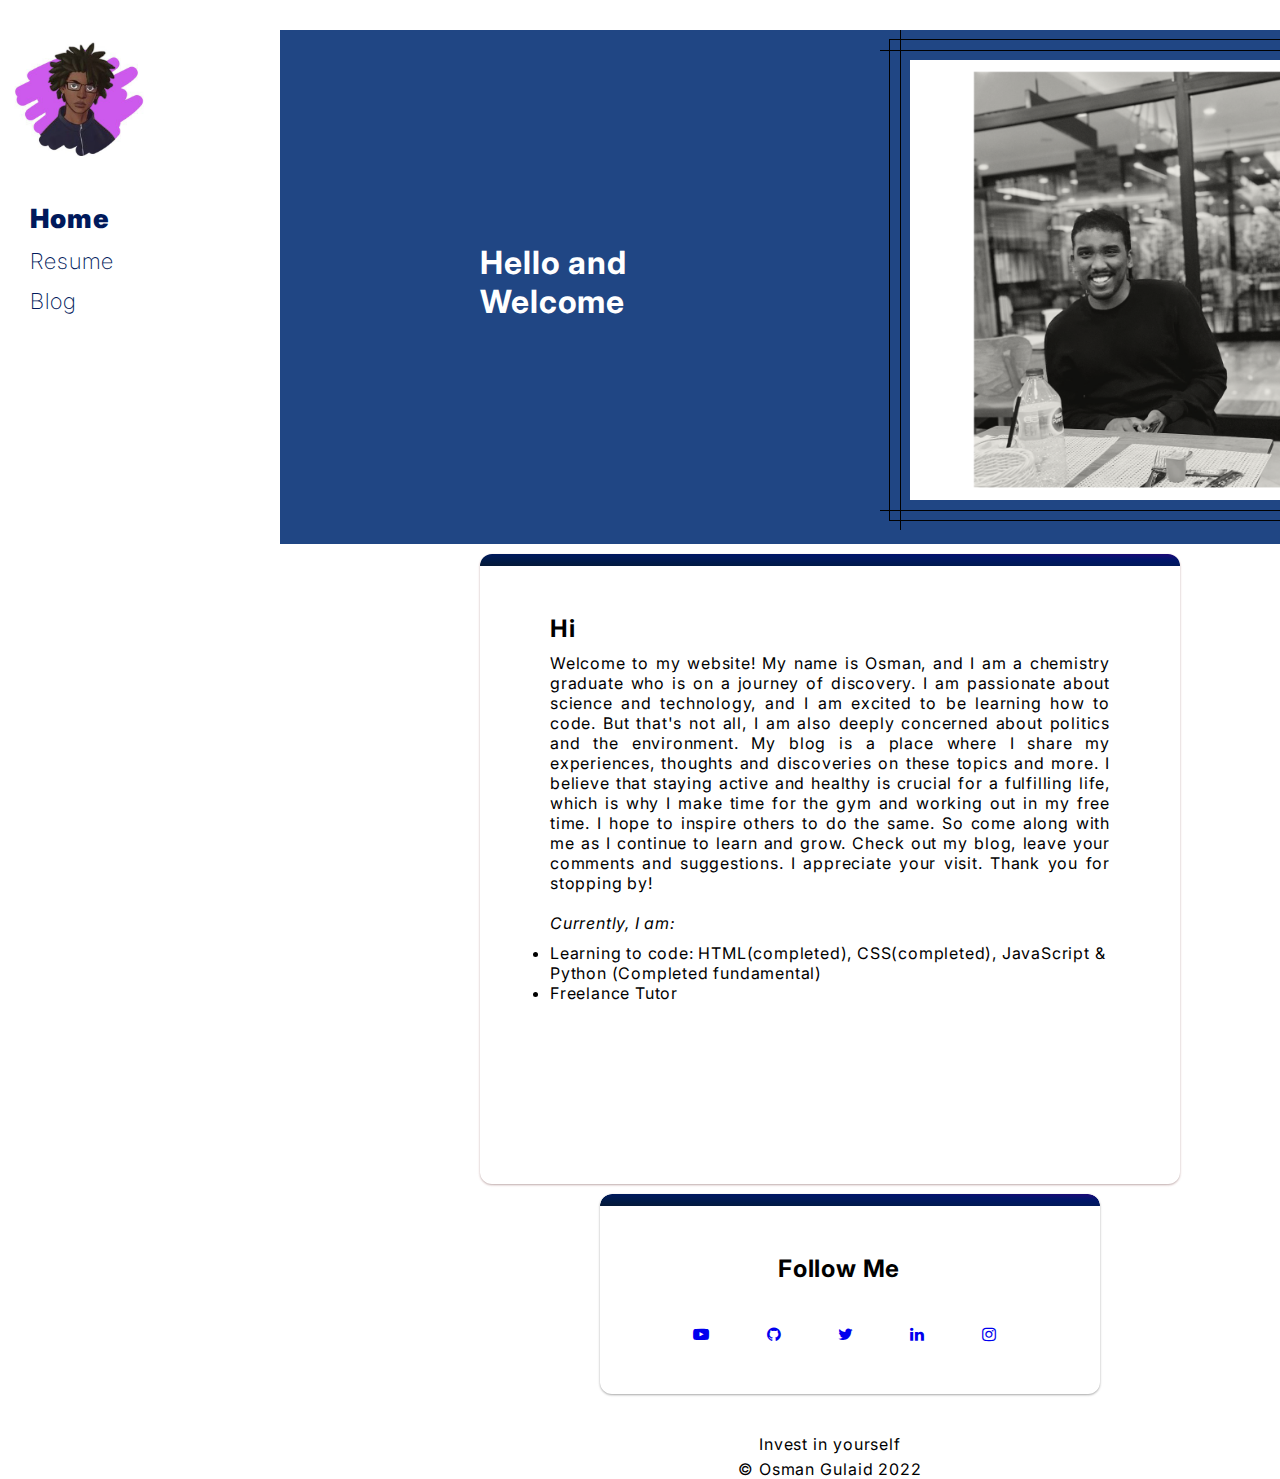
==== index.html @ c2b012fd "Update index.html" ====
<!DOCTYPE html>
<html lang="en">

<head>
  <meta charset="UTF-8">
  <meta http-equiv="X-UA-Compatible" content="IE=edge">
  <meta name="viewport" content="width=device-width, initial-scale=1.0">
  <title>Osman Gulaid</title>
  <link rel="stylesheet" href="Website.css">
  <link rel="preconnect" href="https://fonts.googleapis.com">
  <link rel="preconnect" href="https://fonts.gstatic.com" crossorigin>
  <link rel="preconnect" href="https://fonts.googleapis.com">
  <link rel="preconnect" href="https://fonts.gstatic.com" crossorigin>
  <link rel="preconnect" href="https://fonts.googleapis.com">
  <link rel="preconnect" href="https://fonts.gstatic.com" crossorigin>
  <link href="https://fonts.googleapis.com/css2?family=Indie+Flower&display=swap" rel="stylesheet">
</head>


<body>

  <body>
    <section class="Sidebar">
      <div class="ImgBoarder">
  <div class="K"><a href="index.html"><img src="KMe.jpg" alt="" class="Ime"></a> </div>
      </div>
      <div class="HRB">
        <div class="Sidebarlink"><a href="index.html"><span class="n1">Home</span> </a> </div>
        <div class="Sidebarlink"><a href="resume.html"><span class="n2">Resume</span> </a> </div>
        <div class="Sidebarlink"><a href="blog.html"><span class="n3">Blog</span> </a> </div>
      </div>

    </section>
    <div class="contain">

      <div class="Top">
        <H1 class="HW">Hello and Welcome</H1>
        <div class="tme">
          <div class="me"><img src="me.png" class="mainimg" alt="">
          </div>
        </div>
      </div>





      <div class="Bottom">
        <article class="card border-gradient">
          <div class="BottomLeft">
            <div>
              <h2 class="Hi">Hi</h2>
            </div>
            <div>
              <div class="text1">
                <p class="Welcome">Welcome to my website! My name is Osman,
                  and I am a chemistry graduate who is on a journey of discovery.
                  I am passionate about science and technology, and I am excited to be learning how to code. But that's
                  not
                  all,
                  I am also deeply concerned about politics and the environment. My blog is a place where I share my
                  experiences,
                  thoughts and discoveries on these topics and more. I believe that staying active and healthy is
                  crucial
                  for a fulfilling life,
                  which is why I make time for the gym and working out in my free time. I hope to inspire others to do
                  the
                  same.
                  So come along with me as I continue to learn and grow. Check out my blog, leave your comments and
                  suggestions.
                  I appreciate your visit. Thank you for stopping by!</p>
              </div>
              <div>
                <i>Currently, I am:</i>
                <ul class="Currently">
                  <li class="ponits1">Learning to code: HTML(completed), CSS(completed), JavaScript & Python (Completed
                    fundamental)
                  </li>
                  <li class="ponits1">Freelance Tutor
                  </li>
                </ul>
              </div>
            </div>
          </div>
        </article>
        <article class="crds border-gradient">

          <div class="BottomRight">
            <h2 class="FM">Follow Me</h2>
            <div class=".media">
              <ul class="list-icons">
                <li>
                  <span class="fa-icon">
                    <a href="https://www.youtube.com/channel/UCWC6vLmBzRPI9_vvVHiqiug"><i
                        class="fa fa-youtube-play"></i></a>
                  </span>
                </li>
                <li>
                  <span class="fa-icon">
                    <a href="https://github.com/Oszzy"><i class="fa fa-github"></i></a>
                  </span>
                </li>
                <li>
                  <span class="fa-icon">
                    <a href="https://twitter.com/KOSMfit"><i class="fa fa-twitter"></i></a>
                  </span>
                </li>
                <li>
                  <span class="fa-icon">
                    <a href="https://www.linkedin.com/feed/"><i class="fa fa-linkedin"></i></a>
                  </span>
                </li>
                <li>
                  <span class="fa-icon">
                    <a href="https://www.instagram.com/kosmfit/"><i class="fa fa-instagram"></i></a>
                  </span>
                </li>
              </ul>
            </div>


          </div>
        </article>
      </div>



      <div class="Last1">Invest in yourself</div>
      <div class="Last2">© Osman Gulaid 2022</div>

    </div>

  </body>

</html>
---- Website.css ----
@import url('https://fonts.googleapis.com/css2?family=Inter&display=swap');
@import url(https://maxcdn.bootstrapcdn.com/font-awesome/4.7.0/css/font-awesome.min.css);

html {
  -ms-text-size-adjust: 100%;
  -webkit-text-size-adjust: 100%
}

.contain {
  margin-top: 30px;

  margin-left: 280px;
  width: 100%;
  contain: content;
  padding-right: 400px;
}

body {
  margin: 0;
  font-weight: none;
  font-family: 'Inter', sans-serif;
  letter-spacing: 0.8px;

  width: 100%;
  height: 100%;
  min-width: 1500px;

  letter-spacing: 0.9px;
}

.Sidebar {
  background-color: white;
  width: 175px;
  font-family: 'Inter', sans-serif;
  height: 1000px;
  position: fixed;
  left: 0px;
  top: 0;
  contain: content;
  z-index: 99;


  min-width: 130px;
}

.SidebarContainer {
  height: 100%;

}

.HRB {
  display: flex;
  flex-direction: column;
  justify-content: space-evenly;
  height: 130px;
  margin-top: 8px;
  width: 100%;
  padding-left: 30px;


}

.K {
  width: 140px;
  height: 140px;
  contain: content;

}

.Ime {
  width: 140px;
  border-radius: 50%;
}


.ImgBoarder {
  width: 100%;
  height: 150px;
  padding-left: 5%;
  margin-top: 30px;
}



.n1 {
  color: #00195b;
  font-weight: 900;
  font-size: larger;
}

.n2,
.n3 {
  font-weight: 200;
  color: #00195b;
}

.Sidebarlink {
  padding-top: 10px;

  font-size: 22px;
  font-weight: 600;
}



a:hover {

  color: #0e377aec;
  opacity: 0.8;
}

a:active {
  opacity: 0.7;
}

li,
span,
a {


  text-decoration: none;


}

.Top {
  display: flex !important;
  flex-direction: row;

  justify-content: center;
  align-items: center;
  padding-bottom: 10px;
  background-color: #0e377aec;
}

.HW {
  color: white;
  padding-left: 200px;

}

.tme {
  padding-left: 170px;
}


.list-icons li {
  display: inline-block;
  padding-top: 0px;
  padding-right: 10px;
  color: #666666;
}

.mainimg {
  width: 500px;
  --s: 10px;
  padding: var(--s);
  border: calc(2*var(--s)) solid #0000;
  outline: 1px solid #000;
  outline-offset: calc(-1*var(--s));
  background: conic-gradient(from 90deg at 1px 1px, #0000 25%, #000 0);
}


.left {
  contain: content;
  margin-top: 50px;


}



.Bottom {
  display: flex;
  justify-content: center;
  letter-spacing: 0.8px;
  font-weight: none;
  flex-wrap: wrap;

  width: 100%;
  contain: content;

  padding-top: 10px;
}

.BottomLeft {

  contain: content;
  height: 100%;
  width: 700px;
  max-width: 700px;
  margin-right: 90px;
  border-width: 10px;
  padding-right: 70px;
  padding-left: 70px;
  padding-top: 20px;
  padding-bottom: 20px;


}

.Hi {
  margin-bottom: 10px;
}

.Welcome {
  margin-bottom: 20px;
}

.Currently {
  margin-top: 10px;
}

.text1 {
  text-align: justify
}

.BottomRight {
  position: relative;
  vertical-align: middle;
  justify-content: center;
  vertical-align: middle;
  background-color: transparent;
  border-width: 10px;
  padding-right: 70px;
  padding-left: 70px;
  padding-top: 20px;
  padding-bottom: 20px;

  height: 200px;

}

:root {
  --radius: 12px;
  --primary-color: #009d71;
  --secondary-color: #4d1c61;
}



.crds {
  margin-bottom: 20px;
  padding-top: 40px;
  margin-left: 40px;
  width: 500px;
  height: 200px;
  background-color: white;
  box-shadow: rgba(0, 0, 0, 0.12) 0px 1px 3px, rgba(0, 0, 0, 0.24) 0px 1px 2px;
  contain: content;
}

.card {
  color: black;
  padding-top: 40px;
  margin-bottom: 10px;
  width: 700px;
  height: 630px;
  background-color: white;
  box-shadow: rgba(216, 33, 33, 0.12) 0px 1px 3px, rgba(0, 0, 0, 0.24) 0px 1px 2px;
}

.border-gradient {
  position: relative;
  border-radius: var(--radius);
}

.border-gradient:before {
  content: "";
  position: absolute;
  top: 0;
  right: 0;
  width: 100%;
  height: var(--radius);
  border-radius: var(--radius) var(--radius) 0 0;
  background-image: linear-gradient(to right top, #051937, #001a49, #00195b, #00156b, #1d0978);
}

.media {
  display: flex;
  flex-direction: row;
}

.list-icons {
  display: flex;
  flex-direction: row;
  padding: 0%;
  justify-content: space-around;
}

.fa-icon {
  list-style: none;
}

.Last1 {
  margin-top: 20px;
  width: 100%;
  display: flex;
  flex-direction: row;
  justify-content: center;
  background-color: white;
  padding-bottom: 5px;

}

.Last2 {
  width: 100%;
  display: flex;
  flex-direction: row;
  justify-content: center;
  background-color: white;



}

.FM {
  padding-left: 30%;
  width: 100%;
  height: 70px;
}

.BottomLeft div p li {
  font-family: Roboto;
  font-size: 16px;
  color: black;

}

* {
  margin: 0;
  padding: 0;
  box-sizing: border-box;
}
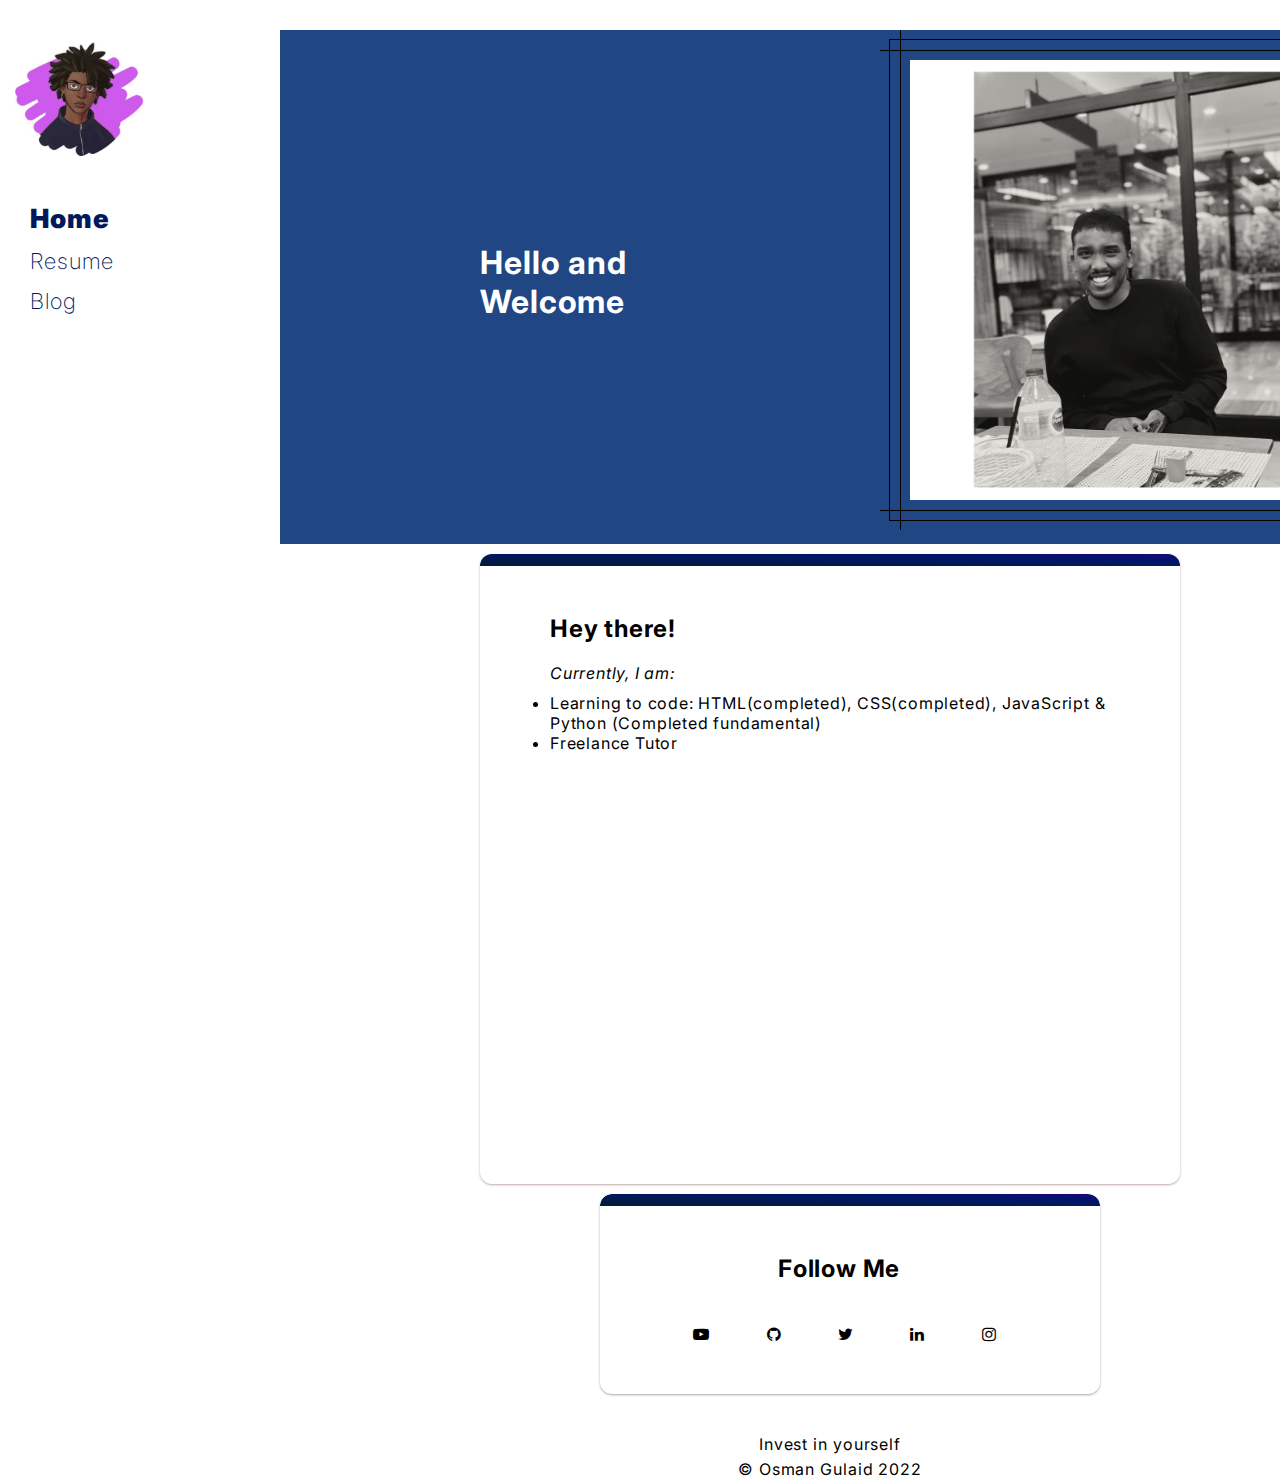
==== commit 0e5f16a3: "Update index.html" ====
--- a/index.html
+++ b/index.html
@@ -49,26 +49,11 @@
         <article class="card border-gradient">
           <div class="BottomLeft">
             <div>
-              <h2 class="Hi">Hi</h2>
+              <h2 class="Hi">Hey there!</h2>
             </div>
             <div>
               <div class="text1">
-                <p class="Welcome">Welcome to my website! My name is Osman,
-                  and I am a chemistry graduate who is on a journey of discovery.
-                  I am passionate about science and technology, and I am excited to be learning how to code. But that's
-                  not
-                  all,
-                  I am also deeply concerned about politics and the environment. My blog is a place where I share my
-                  experiences,
-                  thoughts and discoveries on these topics and more. I believe that staying active and healthy is
-                  crucial
-                  for a fulfilling life,
-                  which is why I make time for the gym and working out in my free time. I hope to inspire others to do
-                  the
-                  same.
-                  So come along with me as I continue to learn and grow. Check out my blog, leave your comments and
-                  suggestions.
-                  I appreciate your visit. Thank you for stopping by!</p>
+                <p class="Welcome" My name is Osman Gulaid, and I'm a recent chemistry graduate who's diving headfirst into a thrilling adventure of exploration and discovery. I'm absolutely passionate about uncovering the mysteries of the world around us, and I'm constantly on the hunt for new opportunities to learn and grow. Right now, I'm totally focused on honing my coding skills because I'm convinced that technology is going to revolutionize both science and society.I'm also super into fitness and politics! To me, staying active and engaged is the key to living a fulfilling life. That's why I've started a blog where I can share my thoughts and experiences with others who are just as passionate about these things as I am. Follow along and let's explore together!!</p>
               </div>
               <div>
                 <i>Currently, I am:</i>
--- a/Website.css
+++ b/Website.css
@@ -76,7 +76,7 @@
 .ImgBoarder {
   width: 100%;
   height: 150px;
-  padding-left: 5%;
+  padding-left: 5%;  color: black;
   margin-top: 30px;
 }
 
@@ -116,7 +116,7 @@
 li,
 span,
 a {
-
+  color: black;
 
   text-decoration: none;
 
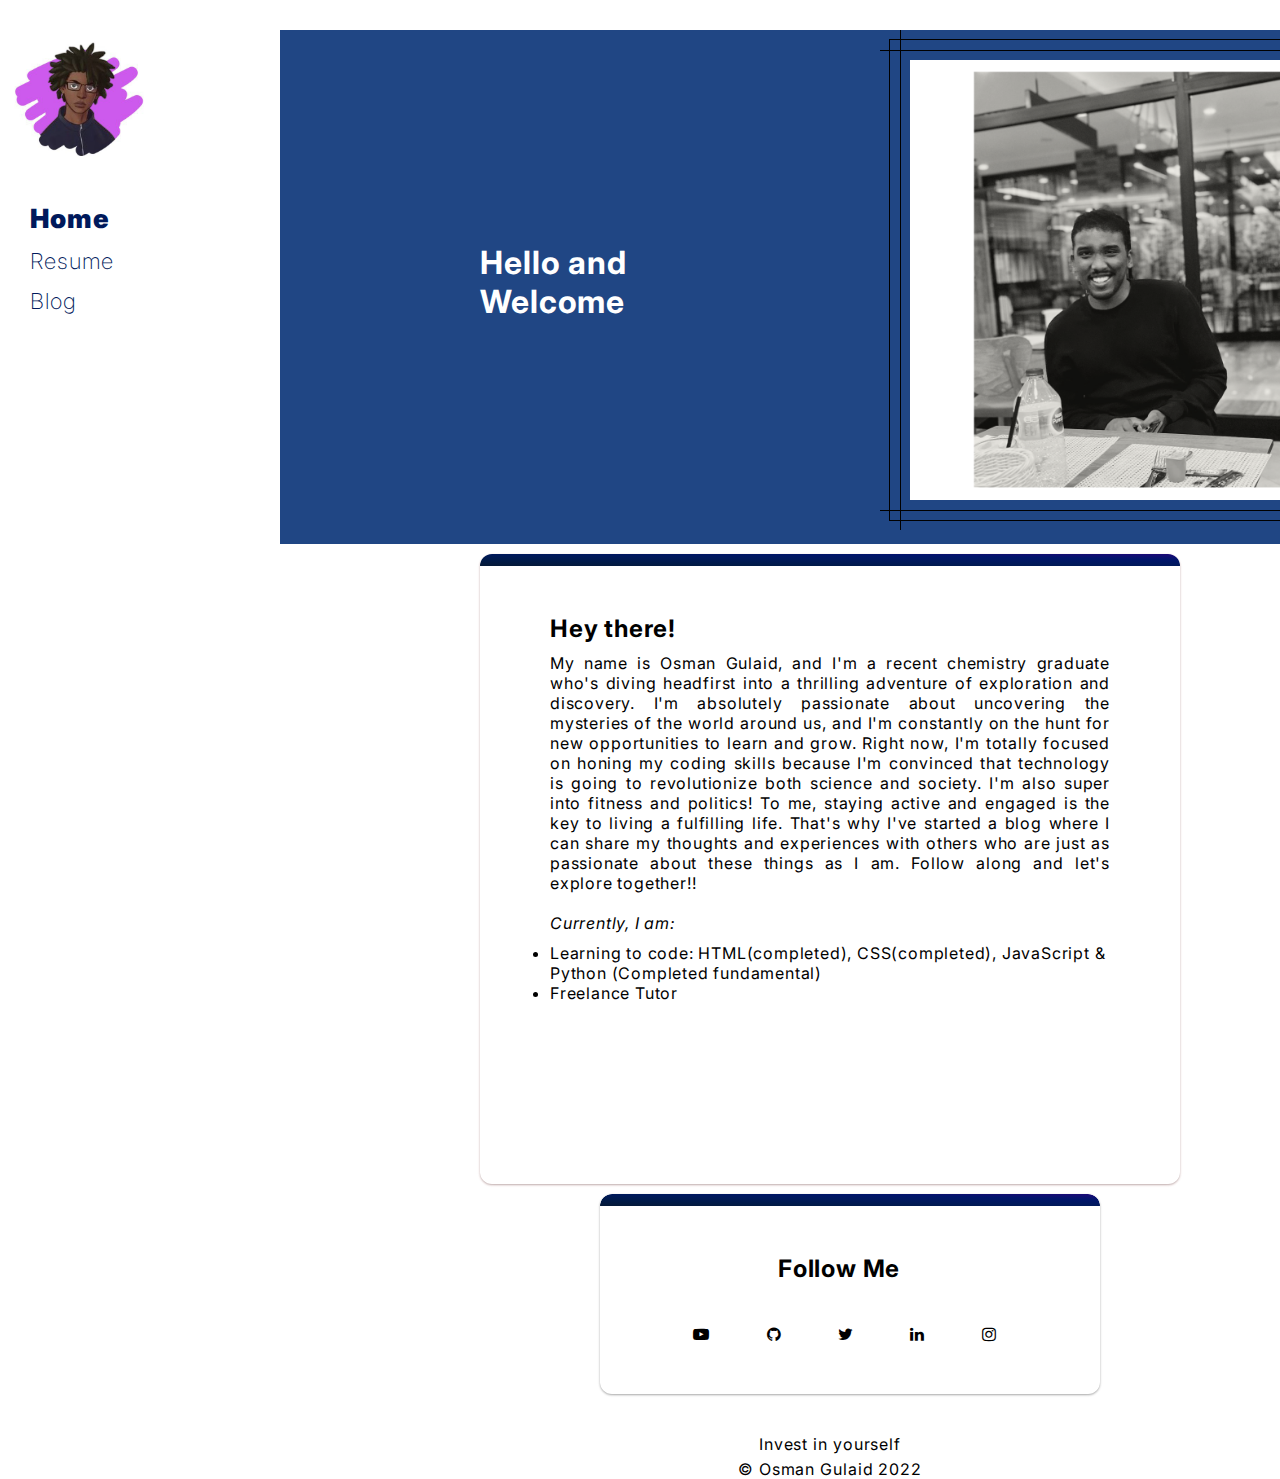
==== commit 2bda368f: "Update index.html" ====
--- a/index.html
+++ b/index.html
@@ -53,7 +53,12 @@
             </div>
             <div>
               <div class="text1">
-                <p class="Welcome" My name is Osman Gulaid, and I'm a recent chemistry graduate who's diving headfirst into a thrilling adventure of exploration and discovery. I'm absolutely passionate about uncovering the mysteries of the world around us, and I'm constantly on the hunt for new opportunities to learn and grow. Right now, I'm totally focused on honing my coding skills because I'm convinced that technology is going to revolutionize both science and society.I'm also super into fitness and politics! To me, staying active and engaged is the key to living a fulfilling life. That's why I've started a blog where I can share my thoughts and experiences with others who are just as passionate about these things as I am. Follow along and let's explore together!!</p>
+                <p class="Welcome"> My name is Osman Gulaid, and I'm a recent chemistry graduate who's diving headfirst into a thrilling adventure of exploration and discovery.
+                   I'm absolutely passionate about uncovering the mysteries of the world around us, and I'm constantly on the hunt for new opportunities to learn and grow. 
+                   Right now, I'm totally focused on honing my coding skills because I'm convinced that technology is going to revolutionize both science and society.
+                   I'm also super into fitness and politics! To me, staying active and engaged is the key to living a fulfilling life. 
+                     That's why I've started a blog where I can share my thoughts and experiences with others who are just as passionate about these things as I am.
+                                  Follow along and let's explore together!! </p>
               </div>
               <div>
                 <i>Currently, I am:</i>
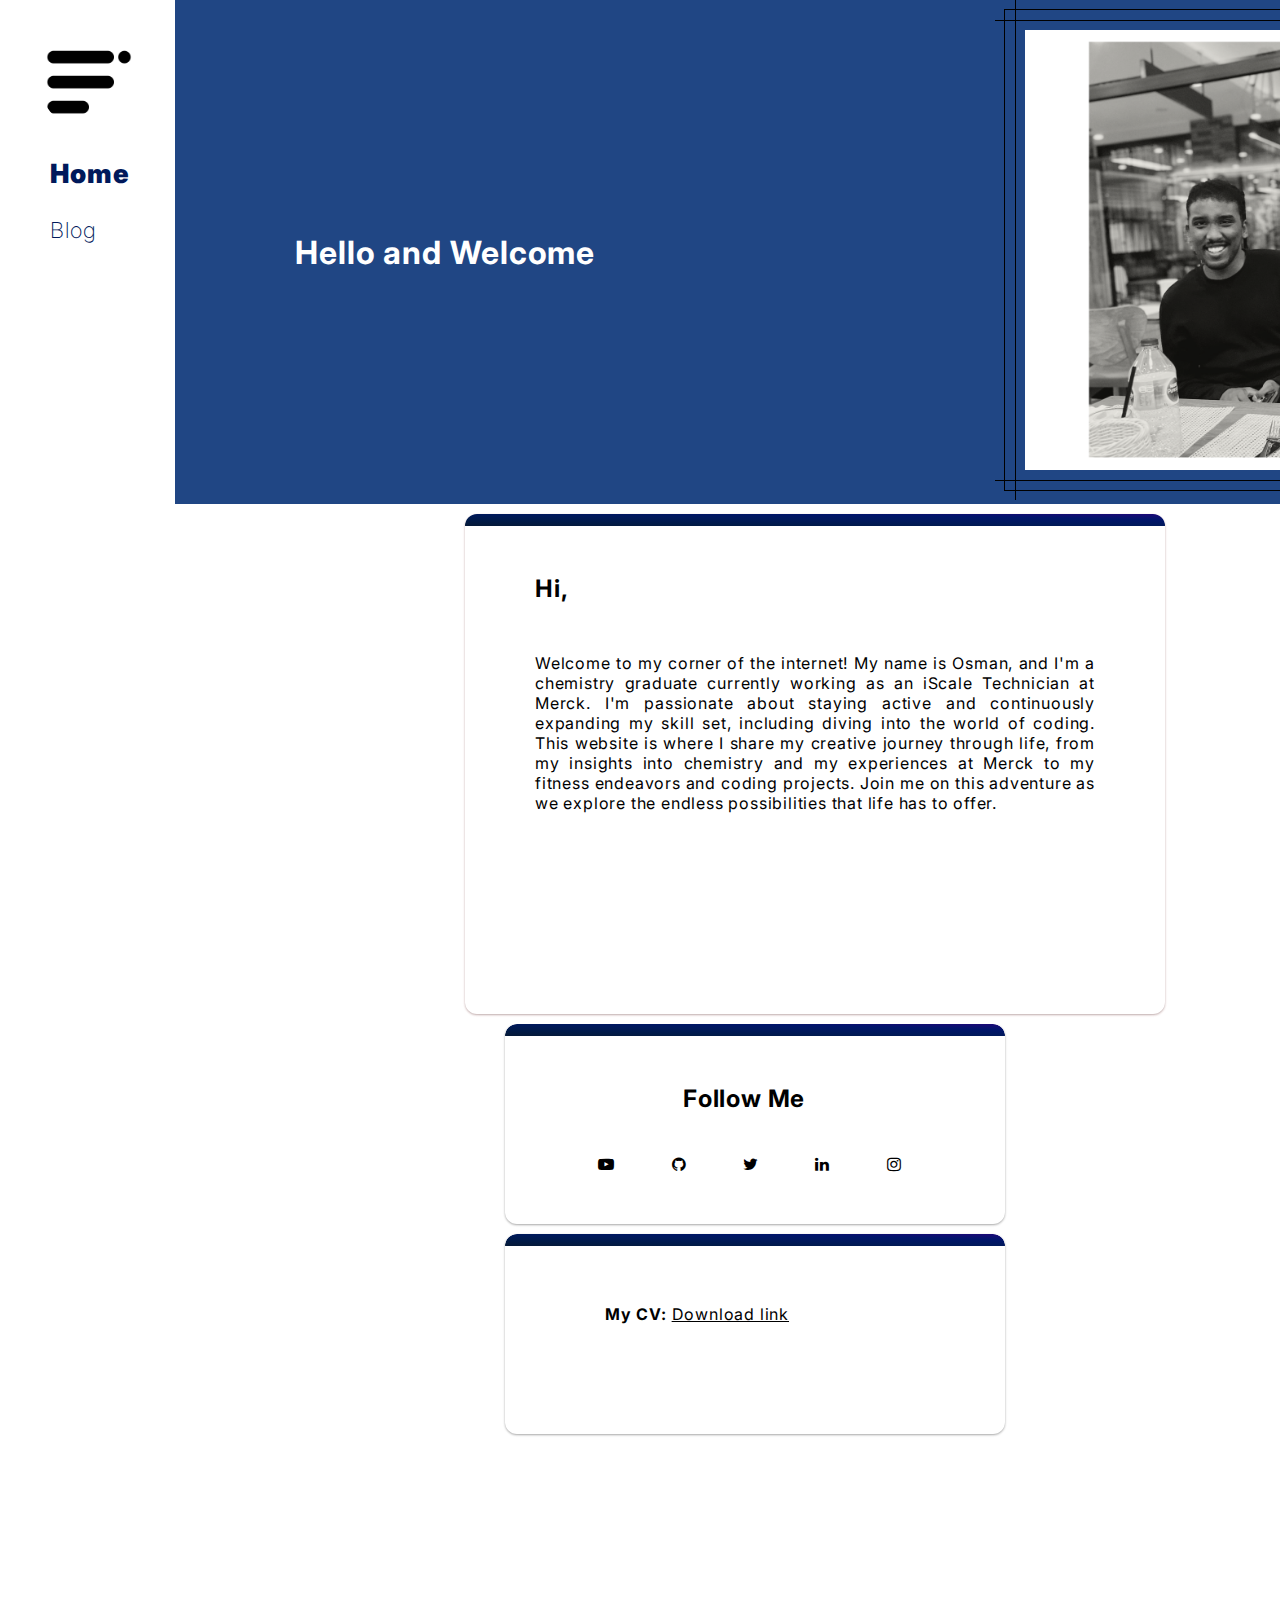
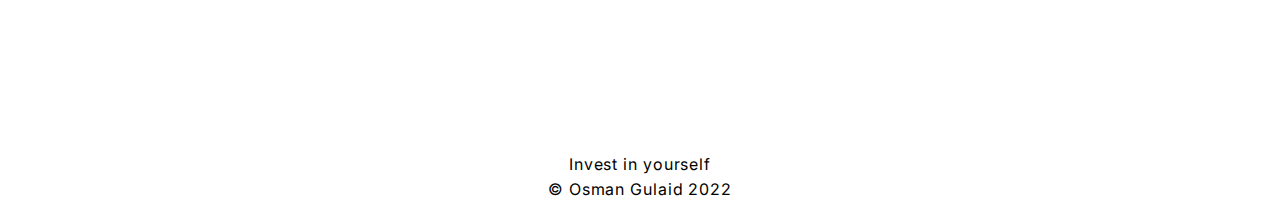
==== commit db126e6f: "Add files via upload" ====
--- a/index.html
+++ b/index.html
@@ -22,11 +22,10 @@
   <body>
     <section class="Sidebar">
       <div class="ImgBoarder">
-  <div class="K"><a href="index.html"><img src="KMe.jpg" alt="" class="Ime"></a> </div>
+        <div class="K"><a href="index.html"><img src="menu.png" alt="" class="Ime"></a> </div>
       </div>
       <div class="HRB">
         <div class="Sidebarlink"><a href="index.html"><span class="n1">Home</span> </a> </div>
-        <div class="Sidebarlink"><a href="resume.html"><span class="n2">Resume</span> </a> </div>
         <div class="Sidebarlink"><a href="blog.html"><span class="n3">Blog</span> </a> </div>
       </div>
 
@@ -34,9 +33,11 @@
     <div class="contain">
 
       <div class="Top">
-        <H1 class="HW">Hello and Welcome</H1>
-        <div class="tme">
-          <div class="me"><img src="me.png" class="mainimg" alt="">
+        <div class="Topcontent">
+          <H1 class="HW">Hello and Welcome</H1>
+          <div class="tme">
+            <div class="me"><img src="me.png" class="mainimg" alt="">
+            </div>
           </div>
         </div>
       </div>
@@ -49,77 +50,87 @@
         <article class="card border-gradient">
           <div class="BottomLeft">
             <div>
-              <h2 class="Hi">Hey there!</h2>
+              <h2 class="Hi">Hi,</h2>
             </div>
             <div>
               <div class="text1">
-                <p class="Welcome"> My name is Osman Gulaid, and I'm a recent chemistry graduate who's diving headfirst into a thrilling adventure of exploration and discovery.
-                   I'm absolutely passionate about uncovering the mysteries of the world around us, and I'm constantly on the hunt for new opportunities to learn and grow. 
-                   Right now, I'm totally focused on honing my coding skills because I'm convinced that technology is going to revolutionize both science and society.
-                   I'm also super into fitness and politics! To me, staying active and engaged is the key to living a fulfilling life. 
-                     That's why I've started a blog where I can share my thoughts and experiences with others who are just as passionate about these things as I am.
-                                  Follow along and let's explore together!! </p>
-              </div>
-              <div>
-                <i>Currently, I am:</i>
-                <ul class="Currently">
-                  <li class="ponits1">Learning to code: HTML(completed), CSS(completed), JavaScript & Python (Completed
-                    fundamental)
-                  </li>
-                  <li class="ponits1">Freelance Tutor
-                  </li>
-                </ul>
+                <p class="Welcome">
+                  Welcome to my corner of the internet! My name is Osman, and I'm a chemistry graduate currently working
+                  as an iScale Technician at Merck. I'm passionate about staying active and continuously expanding my
+                  skill set, including diving into the world of coding. This website is where I share my creative
+                  journey through life, from my insights into chemistry and my experiences at Merck to my fitness
+                  endeavors and coding projects. Join me on this adventure as we explore the endless possibilities that
+                  life has to offer. </p>
               </div>
             </div>
           </div>
         </article>
-        <article class="crds border-gradient">
 
-          <div class="BottomRight">
-            <h2 class="FM">Follow Me</h2>
-            <div class=".media">
-              <ul class="list-icons">
-                <li>
-                  <span class="fa-icon">
-                    <a href="https://www.youtube.com/channel/UCWC6vLmBzRPI9_vvVHiqiug"><i
-                        class="fa fa-youtube-play"></i></a>
-                  </span>
-                </li>
-                <li>
-                  <span class="fa-icon">
-                    <a href="https://github.com/Oszzy"><i class="fa fa-github"></i></a>
-                  </span>
-                </li>
-                <li>
-                  <span class="fa-icon">
-                    <a href="https://twitter.com/KOSMfit"><i class="fa fa-twitter"></i></a>
-                  </span>
-                </li>
-                <li>
-                  <span class="fa-icon">
-                    <a href="https://www.linkedin.com/feed/"><i class="fa fa-linkedin"></i></a>
-                  </span>
-                </li>
-                <li>
-                  <span class="fa-icon">
-                    <a href="https://www.instagram.com/kosmfit/"><i class="fa fa-instagram"></i></a>
-                  </span>
-                </li>
-              </ul>
+        <div class="BottomHalf">
+
+          <article class="crds border-gradient">
+
+
+
+
+            <div class="BottomRight">
+              <h2 class="FM">Follow Me</h2>
+              <div class=".media">
+                <ul class="list-icons">
+                  <li>
+                    <span class="fa-icon">
+                      <a href="https://www.youtube.com/channel/UCWC6vLmBzRPI9_vvVHiqiug"><i
+                          class="fa fa-youtube-play"></i></a>
+                    </span>
+                  </li>
+                  <li>
+                    <span class="fa-icon">
+                      <a href="https://github.com/Oszzy"><i class="fa fa-github"></i></a>
+                    </span>
+                  </li>
+                  <li>
+                    <span class="fa-icon">
+                      <a href="https://twitter.com/KOSMfit"><i class="fa fa-twitter"></i></a>
+                    </span>
+                  </li>
+                  <li>
+                    <span class="fa-icon">
+                      <a href="https://www.linkedin.com/feed/"><i class="fa fa-linkedin"></i></a>
+                    </span>
+                  </li>
+                  <li>
+                    <span class="fa-icon">
+                      <a href="https://www.instagram.com/kosmfit/"><i class="fa fa-instagram"></i></a>
+                    </span>
+                  </li>
+                </ul>
+
+              </div>
+
+
+
             </div>
 
 
-          </div>
-        </article>
+          </article>
+
+          <article class="crds border-gradient">
+
+            <div class="Download"> <strong>My CV:</strong> <a href="Osman cv analytic chem.pdf"
+                download="My Cv"><u>Download link</u>
+              </a>
+            </div>
+          </article>
+        </div>
       </div>
 
+    </div>
 
-
-      <div class="Last1">Invest in yourself</div>
-      <div class="Last2">© Osman Gulaid 2022</div>
+    <div class="Last1">Invest in yourself</div>
+    <div class="Last2">© Osman Gulaid 2022</div>
 
     </div>
 
   </body>
 
-</html>
+</html>--- a/Website.css
+++ b/Website.css
@@ -7,12 +7,13 @@
 }
 
 .contain {
-  margin-top: 30px;
-
-  margin-left: 280px;
-  width: 100%;
-  contain: content;
-  padding-right: 400px;
+  min-width: 300px;
+
+
+  margin-left: 175px;
+  width: 100%;
+  contain: content;
+  z-index: 1;
 }
 
 body {
@@ -20,16 +21,16 @@
   font-weight: none;
   font-family: 'Inter', sans-serif;
   letter-spacing: 0.8px;
-
   width: 100%;
   height: 100%;
-  min-width: 1500px;
+  min-width: 1200px;
 
   letter-spacing: 0.9px;
 }
 
 .Sidebar {
-  background-color: white;
+  min-width: 100px;
+  min-height: 700px;
   width: 175px;
   font-family: 'Inter', sans-serif;
   height: 1000px;
@@ -37,9 +38,10 @@
   left: 0px;
   top: 0;
   contain: content;
-  z-index: 99;
-
-
+  z-index: 3;
+  background-color: white !important;
+
+  align-items: centers;
   min-width: 130px;
 }
 
@@ -53,33 +55,41 @@
   flex-direction: column;
   justify-content: space-evenly;
   height: 130px;
-  margin-top: 8px;
-  width: 100%;
+  margin-left: 20px;
+  width: 75%;
   padding-left: 30px;
 
 
 }
 
 .K {
-  width: 140px;
-  height: 140px;
+  width: 120px;
+  margin-left: 10px;
   contain: content;
 
 }
 
 .Ime {
-  width: 140px;
+  width: 100px;
   border-radius: 50%;
 }
 
 
 .ImgBoarder {
-  width: 100%;
-  height: 150px;
-  padding-left: 5%;  color: black;
+  width: 75%;
+  height: 100px;
+  padding-left: 5%;
+  color: black;
   margin-top: 30px;
-}
-
+  margin-left: 20px;
+
+}
+
+.menu.png {
+  width: 52px;
+  background-color: #009d71;
+
+}
 
 
 .n1 {
@@ -96,7 +106,6 @@
 
 .Sidebarlink {
   padding-top: 10px;
-
   font-size: 22px;
   font-weight: 600;
 }
@@ -124,23 +133,39 @@
 }
 
 .Top {
+  display: flex;
+  flex-direction: row;
+  flex-wrap: wrap;
+
+  contain: content;
+  justify-content: center;
+  align-items: center;
+  background-color: #0e377aec;
+  padding-left: 200px;
+}
+
+.Topcontent {
   display: flex !important;
   flex-direction: row;
-
-  justify-content: center;
+  flex-wrap: nowrap;
+  contain: content;
   align-items: center;
-  padding-bottom: 10px;
-  background-color: #0e377aec;
+  padding-left: 100px;
+  padding-right: 200px;
+
+
 }
 
 .HW {
   color: white;
-  padding-left: 200px;
+  min-width: 400px !important;
+  margin-left: 60px;
 
 }
 
 .tme {
-  padding-left: 170px;
+  padding-left: 300px;
+
 }
 
 
@@ -187,7 +212,7 @@
 .BottomLeft {
 
   contain: content;
-  height: 100%;
+  height: 75%;
   width: 700px;
   max-width: 700px;
   margin-right: 90px;
@@ -195,13 +220,11 @@
   padding-right: 70px;
   padding-left: 70px;
   padding-top: 20px;
-  padding-bottom: 20px;
-
 
 }
 
 .Hi {
-  margin-bottom: 10px;
+  margin-bottom: 50px;
 }
 
 .Welcome {
@@ -214,22 +237,39 @@
 
 .text1 {
   text-align: justify
+}
+
+.BottomHalf {
+  display: flex;
+  flex-direction: column;
+  contain: content;
+  height: 630px;
+  width: 700px;
+
 }
 
 .BottomRight {
   position: relative;
   vertical-align: middle;
-  justify-content: center;
+
   vertical-align: middle;
-  background-color: transparent;
-  border-width: 10px;
+
+  height: 900px;
   padding-right: 70px;
   padding-left: 70px;
   padding-top: 20px;
   padding-bottom: 20px;
 
-  height: 200px;
-
+
+
+}
+
+.Download {
+
+  margin-left: 100px;
+  margin-right: 100px;
+  margin-top: 30px;
+  justify-content: center;
 }
 
 :root {
@@ -241,7 +281,7 @@
 
 
 .crds {
-  margin-bottom: 20px;
+  margin-bottom: 10px;
   padding-top: 40px;
   margin-left: 40px;
   width: 500px;
@@ -256,7 +296,7 @@
   padding-top: 40px;
   margin-bottom: 10px;
   width: 700px;
-  height: 630px;
+  height: 500px;
   background-color: white;
   box-shadow: rgba(216, 33, 33, 0.12) 0px 1px 3px, rgba(0, 0, 0, 0.24) 0px 1px 2px;
 }
@@ -277,6 +317,8 @@
   background-image: linear-gradient(to right top, #051937, #001a49, #00195b, #00156b, #1d0978);
 }
 
+
+
 .media {
   display: flex;
   flex-direction: row;
@@ -294,12 +336,12 @@
 }
 
 .Last1 {
-  margin-top: 20px;
-  width: 100%;
-  display: flex;
-  flex-direction: row;
-  justify-content: center;
-  background-color: white;
+  margin-top: 100px;
+  width: 100%;
+  display: flex;
+  flex-direction: row;
+  justify-content: center;
+  background-color: white !important;
   padding-bottom: 5px;
 
 }
@@ -333,3 +375,7 @@
   padding: 0;
   box-sizing: border-box;
 }
+
+.Welcome {
+  letter-spacing: 0.8px;
+}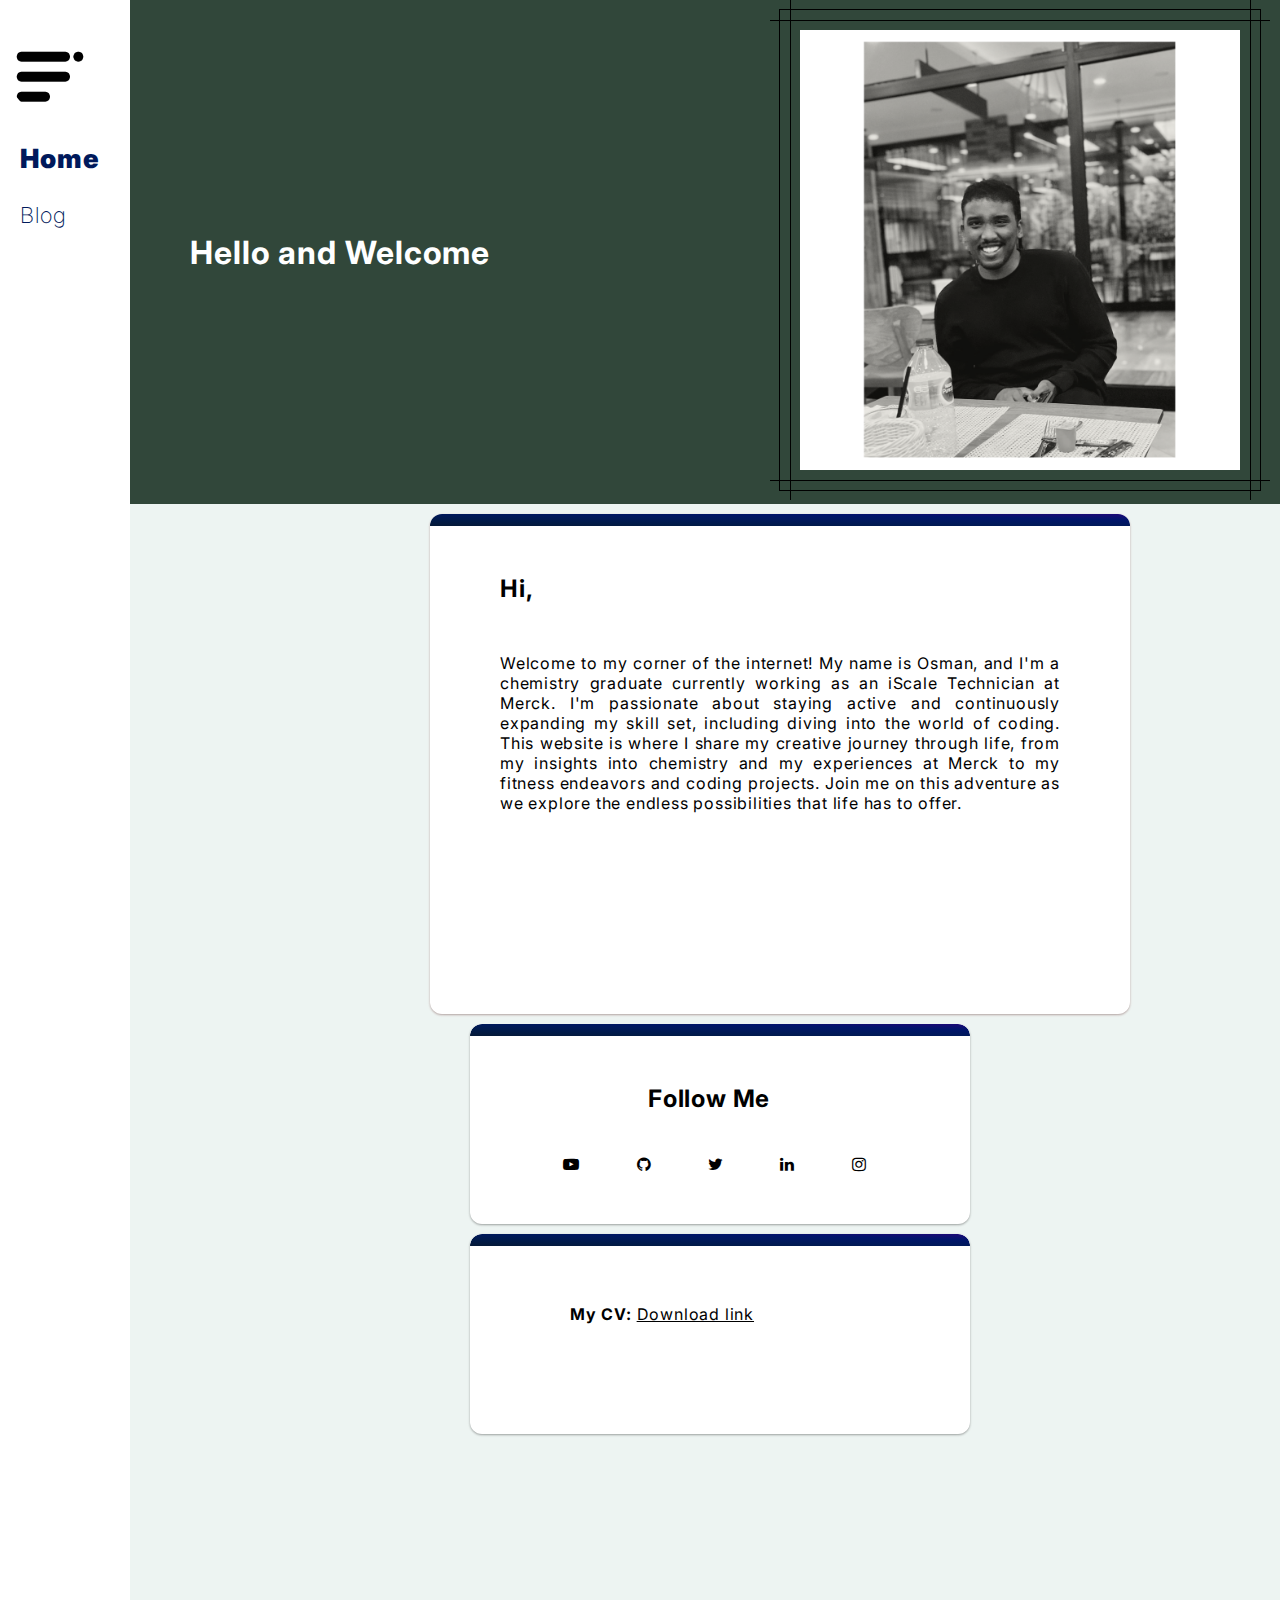
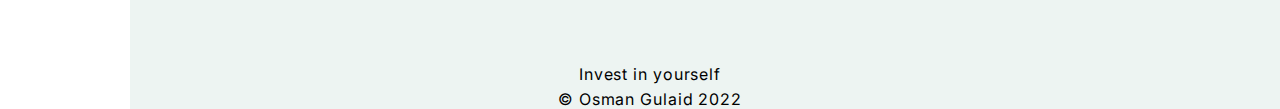
==== commit 03036638: "Update index.html" ====
--- a/index.html
+++ b/index.html
@@ -116,7 +116,7 @@
 
           <article class="crds border-gradient">
 
-            <div class="Download"> <strong>My CV:</strong> <a href="Osman cv analytic chem.pdf"
+            <div class="Download"> <strong>My CV:</strong> <a href="Osman CV.pdf"
                 download="My Cv"><u>Download link</u>
               </a>
             </div>
@@ -133,4 +133,4 @@
 
   </body>
 
-</html>+</html>
--- a/Website.css
+++ b/Website.css
@@ -8,9 +8,8 @@
 
 .contain {
   min-width: 300px;
-
-
-  margin-left: 175px;
+  background-color: #7C8363 !important;
+  margin-left: 130px;
   width: 100%;
   contain: content;
   z-index: 1;
@@ -23,26 +22,28 @@
   letter-spacing: 0.8px;
   width: 100%;
   height: 100%;
-  min-width: 1200px;
-
+  min-width: 1300px;
+  background-color: #EDF4F2;
   letter-spacing: 0.9px;
+  contain: content;
 }
 
 .Sidebar {
   min-width: 100px;
   min-height: 700px;
-  width: 175px;
+  width: 130px;
   font-family: 'Inter', sans-serif;
-  height: 1000px;
+  height: 100%;
   position: fixed;
   left: 0px;
   top: 0;
   contain: content;
   z-index: 3;
-  background-color: white !important;
+  background-color: white;
+  border-width: 10px;
 
   align-items: centers;
-  min-width: 130px;
+
 }
 
 .SidebarContainer {
@@ -55,22 +56,20 @@
   flex-direction: column;
   justify-content: space-evenly;
   height: 130px;
-  margin-left: 20px;
+  margin-left: 10px;
   width: 75%;
-  padding-left: 30px;
-
-
-}
-
-.K {
-  width: 120px;
-  margin-left: 10px;
-  contain: content;
-
-}
+  padding-left: 10px;
+
+  contain: content;
+  font-size: 10px;
+
+}
+
+.K {}
 
 .Ime {
-  width: 100px;
+  margin-top: 20px;
+  width: 80px;
   border-radius: 50%;
 }
 
@@ -78,11 +77,12 @@
 .ImgBoarder {
   width: 75%;
   height: 100px;
-  padding-left: 5%;
+
   color: black;
-  margin-top: 30px;
-  margin-left: 20px;
-
+  margin-top: 15px;
+  margin-left: 10px;
+
+  contain: content;
 }
 
 .menu.png {
@@ -140,18 +140,20 @@
   contain: content;
   justify-content: center;
   align-items: center;
-  background-color: #0e377aec;
-  padding-left: 200px;
+  background-color: #31473A;
+
 }
 
 .Topcontent {
   display: flex !important;
   flex-direction: row;
-  flex-wrap: nowrap;
+  flex-wrap: wrap;
   contain: content;
   align-items: center;
-  padding-left: 100px;
-  padding-right: 200px;
+
+  width: 1300px;
+  contain: content;
+
 
 
 }
@@ -159,12 +161,13 @@
 .HW {
   color: white;
   min-width: 400px !important;
+
   margin-left: 60px;
 
 }
 
 .tme {
-  padding-left: 300px;
+  padding-left: 180px;
 
 }
 
@@ -203,6 +206,7 @@
   font-weight: none;
   flex-wrap: wrap;
 
+  background-color: #EDF4F2;
   width: 100%;
   contain: content;
 
@@ -336,12 +340,13 @@
 }
 
 .Last1 {
-  margin-top: 100px;
-  width: 100%;
-  display: flex;
-  flex-direction: row;
-  justify-content: center;
-  background-color: white !important;
+  margin-top: 10px;
+  width: 100%;
+  display: flex;
+  flex-direction: row;
+  justify-content: center;
+  background-color: transparent !important;
+
   padding-bottom: 5px;
 
 }
@@ -351,7 +356,7 @@
   display: flex;
   flex-direction: row;
   justify-content: center;
-  background-color: white;
+  background-color: transparent !important;
 
 
 
@@ -378,4 +383,4 @@
 
 .Welcome {
   letter-spacing: 0.8px;
-}+}
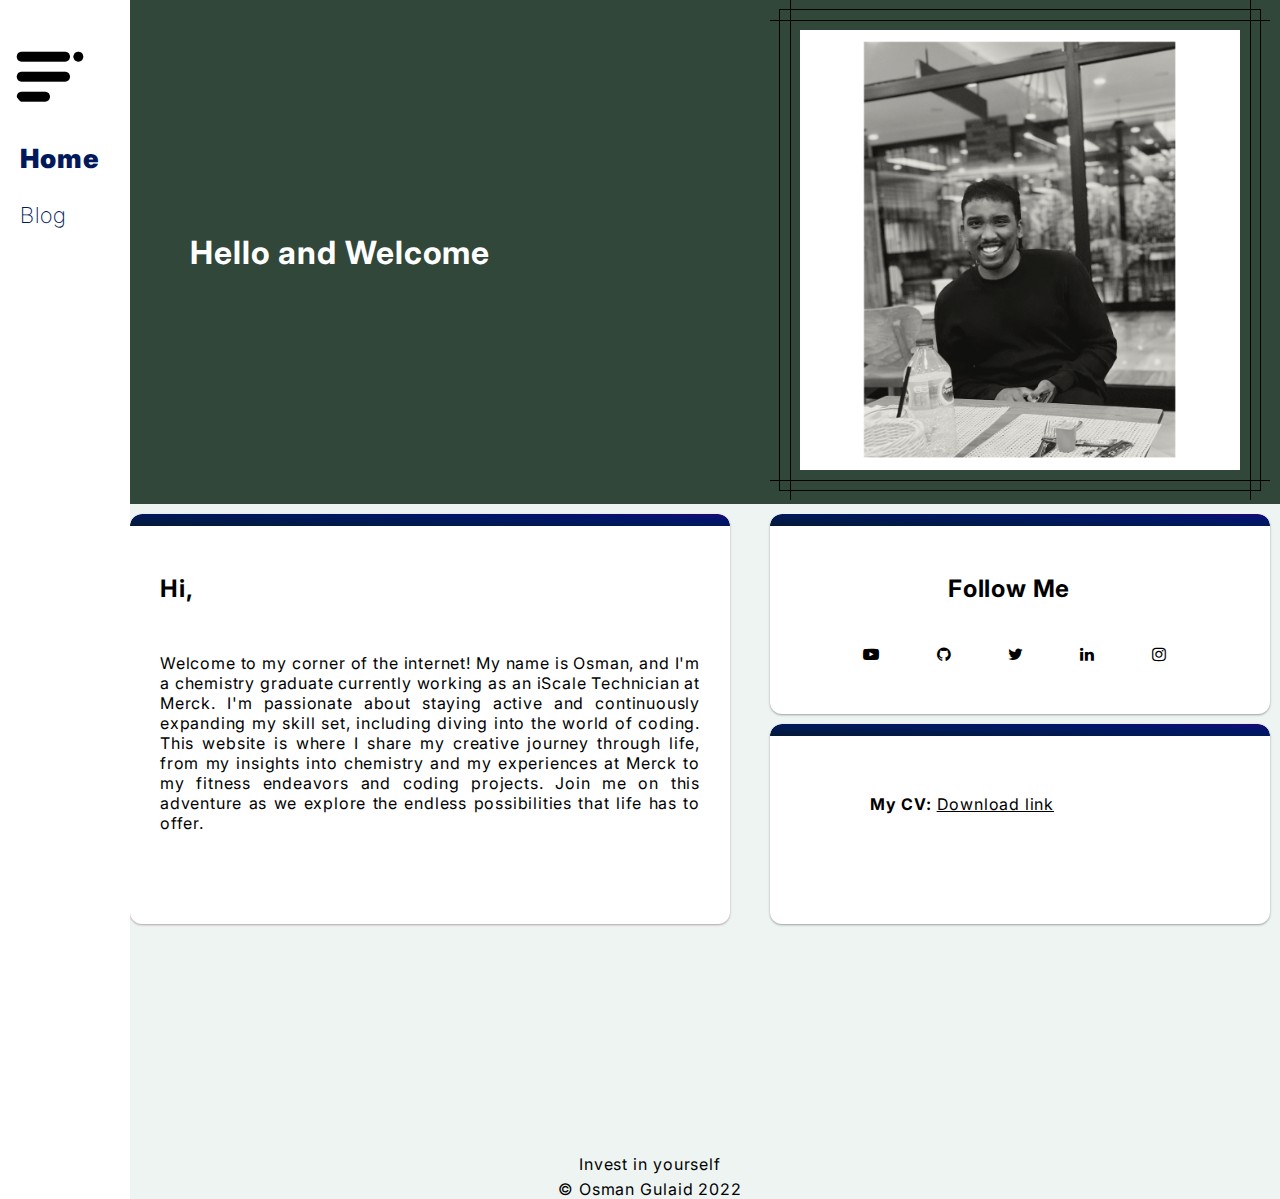
==== commit c920d49b: "Update index.html" ====
--- a/index.html
+++ b/index.html
@@ -116,7 +116,7 @@
 
           <article class="crds border-gradient">
 
-            <div class="Download"> <strong>My CV:</strong> <a href="Osman CV.pdf"
+            <div class="Download"> <strong>My CV:</strong> <a href="OsmanCV.pdf"
                 download="My Cv"><u>Download link</u>
               </a>
             </div>
--- a/Website.css
+++ b/Website.css
@@ -1,3 +1,4 @@
+
 @import url('https://fonts.googleapis.com/css2?family=Inter&display=swap');
 @import url(https://maxcdn.bootstrapcdn.com/font-awesome/4.7.0/css/font-awesome.min.css);
 
@@ -221,9 +222,10 @@
   max-width: 700px;
   margin-right: 90px;
   border-width: 10px;
-  padding-right: 70px;
-  padding-left: 70px;
+  padding-right: 30px;
+  padding-left: 30px;
   padding-top: 20px;
+ 
 
 }
 
@@ -298,9 +300,11 @@
 .card {
   color: black;
   padding-top: 40px;
-  margin-bottom: 10px;
-  width: 700px;
-  height: 500px;
+contain: content;
+  width: 600px;
+ 
+  
+  height: 410px;
   background-color: white;
   box-shadow: rgba(216, 33, 33, 0.12) 0px 1px 3px, rgba(0, 0, 0, 0.24) 0px 1px 2px;
 }
@@ -383,4 +387,6 @@
 
 .Welcome {
   letter-spacing: 0.8px;
-}
+  margin-right: 100px;
+ 
+}
